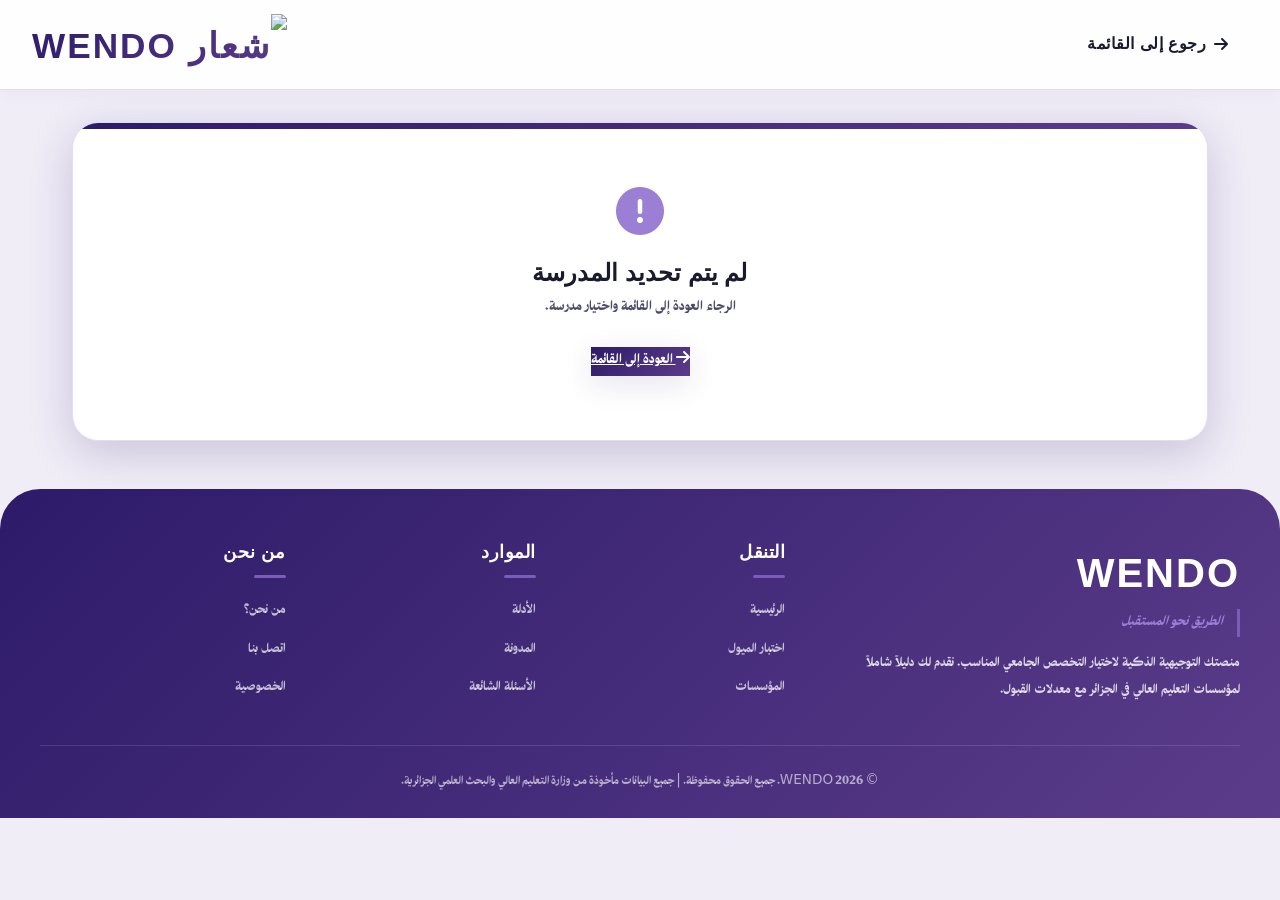
==== details.html @ 8d39c1c5 "Add files via upload" ====
<!DOCTYPE html>
<html lang="ar" dir="rtl">
<head>
    <meta charset="UTF-8">
    <meta name="viewport" content="width=device-width, initial-scale=1.0">
    <title>تفاصيل المدرسة - WENDO</title>
    <link rel="stylesheet" href="https://cdnjs.cloudflare.com/ajax/libs/font-awesome/6.4.0/css/all.min.css">
    <link rel="preload" href="arabic.otf" as="font" type="font/otf" crossorigin>
    <link rel="preload" href="BebasNeue-Regular.OTF" as="font" type="font/otf" crossorigin>
    <link rel="preload" href="BebasNeue-Bold.OTF" as="font" type="font/otf" crossorigin>
    <style>
        :root {
            --text-primary: #1a1a2e;
            --text-secondary: #4a4a6a;
            --bg-color: #f0edf7;
            --surface-color: #ffffff;
            --surface-hover: #f5f3ff;
            --border-color: #e2ddf5;
            --accent-color: #5b3c8a;
            --accent-light: #9b7fd4;
            --accent-purple: #7b5cb8;
            --accent-gradient: linear-gradient(135deg, #2d1b69, #5b3c8a);
            --shadow-md: 0 8px 30px rgba(43, 27, 102, 0.12);
            --shadow-lg: 0 12px 45px rgba(43, 27, 102, 0.2);
            --font-arabic: 'ArabicFont', 'Segoe UI', system-ui, sans-serif;
            --font-display: 'BebasNeue-Regular', 'Segoe UI', sans-serif;
            --font-display-bold: 'BebasNeue-Bold', 'Segoe UI', sans-serif;
            --radius-sm: 10px;
            --radius-md: 18px;
            --radius-lg: 26px;
            --transition: all 0.3s cubic-bezier(0.4, 0, 0.2, 1);
        }

        @font-face {
            font-family: 'ArabicFont';
            src: url('arabic.otf') format('opentype');
            font-weight: 400;
            font-style: normal;
            font-display: swap;
        }
        @font-face {
            font-family: 'BebasNeue-Regular';
            src: url('BebasNeue-Regular.OTF') format('opentype');
            font-weight: 400;
            font-display: swap;
        }
        @font-face {
            font-family: 'BebasNeue-Bold';
            src: url('BebasNeue-Bold.OTF') format('opentype');
            font-weight: 700;
            font-display: swap;
        }

        * { margin: 0; padding: 0; box-sizing: border-box; }
        html { scroll-behavior: smooth; }
        body {
            font-family: var(--font-arabic);
            background-color: var(--bg-color);
            color: var(--text-primary);
            line-height: 1.8;
            min-height: 100vh;
        }

        /* ----- navbar ----- */
        .navbar {
            background: var(--surface-color);
            padding: 0.7rem 2rem;
            display: flex;
            justify-content: space-between;
            align-items: center;
            border-bottom: 1px solid var(--border-color);
            position: sticky;
            top: 0;
            z-index: 100;
            backdrop-filter: blur(16px);
            background: rgba(255,255,255,0.92);
            box-shadow: 0 2px 20px rgba(0,0,0,0.04);
            transition: var(--transition);
            flex-wrap: wrap;
        }
        .navbar.scrolled { box-shadow: 0 4px 30px rgba(43,27,102,0.15); }
        .nav-brand {
            font-size: 2.2rem;
            font-weight: 700;
            font-family: var(--font-display-bold);
            cursor: pointer;
            letter-spacing: 2px;
            background: var(--accent-gradient);
            -webkit-background-clip: text;
            -webkit-text-fill-color: transparent;
            transition: transform 0.3s ease;
        }
        .nav-brand:hover { transform: scale(1.03); }
        .nav-left { display: flex; align-items: center; gap: 1rem; }
        .nav-left .menu-text {
            display: flex;
            align-items: center;
            gap: 0.5rem;
            background: none;
            border: none;
            font-size: 1rem;
            font-weight: 700;
            font-family: var(--font-display-bold);
            color: var(--text-primary);
            cursor: pointer;
            padding: 0.5rem 1.2rem;
            border-radius: 30px;
            transition: var(--transition);
            letter-spacing: 0.5px;
            text-decoration: none;
        }
        .nav-left .menu-text:hover { background: var(--surface-hover); }
        .nav-right {
            display: flex;
            gap: 1rem;
            align-items: center;
        }
        .nav-right button {
            background: none;
            border: none;
            font-size: 1rem;
            font-weight: 700;
            font-family: var(--font-display-bold);
            color: var(--text-primary);
            cursor: pointer;
            padding: 0.5rem 1.2rem;
            border-radius: 30px;
            transition: var(--transition);
            display: flex;
            align-items: center;
            gap: 0.5rem;
            letter-spacing: 0.5px;
        }
        .nav-right button:hover {
            background: var(--surface-hover);
            transform: translateY(-2px);
        }

        /* ----- container ----- */
        .container { max-width: 1200px; margin: 2rem auto; padding: 0 2rem; }

        /* ----- detail card ----- */
        .detail-card {
            background: var(--surface-color);
            border-radius: var(--radius-lg);
            border: 1px solid var(--border-color);
            box-shadow: var(--shadow-lg);
            overflow: hidden;
            padding: 2.5rem 3rem;
            margin-bottom: 2rem;
            position: relative;
        }
        .detail-card::before {
            content: '';
            position: absolute;
            top: 0; right: 0;
            width: 100%; height: 6px;
            background: var(--accent-gradient);
        }
        .detail-header {
            display: flex;
            align-items: center;
            gap: 1.5rem;
            flex-wrap: wrap;
            margin-bottom: 2rem;
            padding-bottom: 1.5rem;
            border-bottom: 2px solid var(--border-color);
        }
        .detail-header .icon { font-size: 4rem; }
        .detail-header .title-group {
            flex: 1;
        }
        .detail-header .title-group h1 {
            font-size: 2.2rem;
            font-family: var(--font-display-bold);
            color: var(--text-primary);
            letter-spacing: 0.5px;
        }
        .detail-header .title-group .code {
            font-size: 1rem;
            color: var(--text-secondary);
            opacity: 0.7;
            font-weight: 400;
            margin-top: 0.2rem;
        }
        .detail-header .grade-badge {
            background: var(--accent-gradient);
            color: #fff;
            padding: 0.6rem 1.8rem;
            border-radius: 40px;
            font-size: 1.3rem;
            font-weight: 700;
            font-family: var(--font-display-bold);
            box-shadow: var(--shadow-md);
            white-space: nowrap;
        }
        .detail-header .grade-badge small {
            font-size: 0.8rem;
            font-weight: 400;
            opacity: 0.8;
        }

        /* ----- info grid ----- */
        .info-grid {
            display: grid;
            grid-template-columns: repeat(auto-fill, minmax(280px, 1fr));
            gap: 1.5rem;
            margin: 1.5rem 0 2rem 0;
        }
        .info-item {
            background: var(--bg-color);
            padding: 1rem 1.5rem;
            border-radius: var(--radius-sm);
            border: 1px solid var(--border-color);
            transition: var(--transition);
        }
        .info-item:hover {
            background: var(--surface-hover);
            border-color: var(--accent-light);
        }
        .info-item .label {
            font-size: 0.8rem;
            color: var(--text-secondary);
            opacity: 0.7;
            font-weight: 600;
            display: block;
            margin-bottom: 0.2rem;
        }
        .info-item .value {
            font-size: 1.1rem;
            font-weight: 700;
            color: var(--text-primary);
        }
        .info-item .value i { color: var(--accent-color); margin-left: 0.4rem; }

        /* ----- sections ----- */
        .detail-section {
            margin: 2rem 0;
            padding: 1.5rem 0;
            border-top: 1px solid var(--border-color);
        }
        .detail-section:first-of-type { border-top: none; padding-top: 0; }
        .detail-section h3 {
            font-size: 1.3rem;
            font-family: var(--font-display-bold);
            color: var(--text-primary);
            margin-bottom: 1rem;
            display: flex;
            align-items: center;
            gap: 0.7rem;
        }
        .detail-section h3 i { color: var(--accent-color); }
        .detail-section p {
            color: var(--text-secondary);
            font-size: 1rem;
            line-height: 1.9;
        }

        .specialties-grid {
            display: flex;
            flex-wrap: wrap;
            gap: 0.7rem;
            margin-top: 0.5rem;
        }
        .specialties-grid .tag {
            background: var(--bg-color);
            border: 1px solid var(--border-color);
            padding: 0.4rem 1.2rem;
            border-radius: 30px;
            font-size: 0.85rem;
            font-weight: 600;
            color: var(--text-secondary);
            transition: var(--transition);
        }
        .specialties-grid .tag:hover {
            background: var(--accent-color);
            color: #fff;
            border-color: var(--accent-color);
            transform: scale(1.05);
        }

        .requirements-list {
            list-style: none;
            padding: 0;
            display: flex;
            flex-direction: column;
            gap: 0.6rem;
        }
        .requirements-list li {
            display: flex;
            align-items: center;
            gap: 0.8rem;
            padding: 0.5rem 1rem;
            background: var(--bg-color);
            border-radius: var(--radius-sm);
            border-right: 4px solid var(--accent-color);
            color: var(--text-secondary);
        }
        .requirements-list li i {
            color: var(--accent-color);
            width: 1.5rem;
            text-align: center;
            font-size: 1rem;
        }

        .action-buttons {
            display: flex;
            flex-wrap: wrap;
            gap: 1rem;
            margin-top: 2rem;
            padding-top: 1.5rem;
            border-top: 2px solid var(--border-color);
        }
        .action-buttons .btn {
            padding: 0.8rem 2rem;
            border-radius: 40px;
            font-weight: 700;
            font-family: var(--font-display-bold);
            text-decoration: none;
            display: inline-flex;
            align-items: center;
            gap: 0.7rem;
            transition: var(--transition);
            border: none;
            cursor: pointer;
            font-size: 1rem;
            letter-spacing: 0.5px;
        }
        .btn-primary {
            background: var(--accent-gradient);
            color: #fff;
            box-shadow: var(--shadow-md);
        }
        .btn-primary:hover {
            transform: translateY(-3px);
            box-shadow: var(--shadow-lg);
        }
        .btn-outline {
            background: transparent;
            color: var(--text-primary);
            border: 2px solid var(--border-color);
        }
        .btn-outline:hover {
            background: var(--surface-hover);
            border-color: var(--accent-light);
            transform: translateY(-3px);
        }
        .btn-website {
            background: #1a73e8;
            color: #fff;
            box-shadow: var(--shadow-md);
        }
        .btn-website:hover {
            transform: translateY(-3px);
            box-shadow: var(--shadow-lg);
            background: #1557b0;
        }

        /* ----- back to top ----- */
        .back-to-top {
            position: fixed;
            bottom: 2rem; left: 2rem;
            width: 50px; height: 50px;
            border-radius: 50%;
            background: var(--accent-gradient);
            color: #fff;
            border: none;
            font-size: 1.3rem;
            cursor: pointer;
            box-shadow: var(--shadow-lg);
            transition: var(--transition);
            z-index: 99;
            opacity: 0;
            visibility: hidden;
            transform: translateY(20px);
        }
        .back-to-top.visible {
            opacity: 1;
            visibility: visible;
            transform: translateY(0);
        }
        .back-to-top:hover {
            transform: translateY(-4px) scale(1.05);
            box-shadow: 0 16px 40px rgba(43,27,102,0.35);
        }

        /* ----- footer ----- */
        .footer {
            background: var(--accent-gradient);
            color: #fff;
            padding: 3rem 2rem 1.5rem;
            margin-top: 3rem;
            border-radius: 40px 40px 0 0;
        }
        .footer-content {
            max-width: 1200px;
            margin: 0 auto;
            display: grid;
            grid-template-columns: 2fr 1fr 1fr 1.2fr;
            gap: 2.8rem;
        }
        .footer-brand h2 {
            font-size: 2.5rem;
            font-weight: 700;
            font-family: var(--font-display-bold);
            color: #fff;
            letter-spacing: 2px;
        }
        .footer-brand .tagline {
            color: var(--accent-light);
            font-style: italic;
            border-right: 3px solid var(--accent-purple);
            padding-right: 14px;
        }
        .footer-brand .description {
            color: rgba(255,255,255,0.8);
            font-size: 0.95rem;
            margin-top: 0.8rem;
        }
        .footer-col h4 {
            font-size: 1.1rem;
            font-weight: 700;
            font-family: var(--font-display-bold);
            color: #fff;
            margin-bottom: 1.2rem;
            padding-bottom: 10px;
            position: relative;
            letter-spacing: 0.5px;
        }
        .footer-col h4::after {
            content: '';
            position: absolute;
            bottom: 0; right: 0;
            width: 32px; height: 3px;
            background: var(--accent-purple);
            border-radius: 4px;
        }
        .footer-col ul { list-style: none; padding: 0; }
        .footer-col ul li { margin-bottom: 0.6rem; }
        .footer-col ul li a {
            color: rgba(255,255,255,0.7);
            text-decoration: none;
            font-size: 0.95rem;
            transition: var(--transition);
            display: inline-block;
        }
        .footer-col ul li a:hover {
            color: #fff;
            transform: translateX(-4px);
        }
        .footer-bottom {
            max-width: 1200px;
            margin: 2rem auto 0;
            padding-top: 1.5rem;
            border-top: 1px solid rgba(255,255,255,0.12);
            text-align: center;
            font-size: 0.85rem;
            color: rgba(255,255,255,0.6);
        }

        @media (max-width: 768px) {
            .container { padding: 0 1rem; }
            .detail-card { padding: 1.5rem; }
            .detail-header { flex-direction: column; align-items: flex-start; gap: 1rem; }
            .detail-header .grade-badge { align-self: flex-start; }
            .info-grid { grid-template-columns: 1fr; }
            .footer-content { grid-template-columns: 1fr; gap: 2rem; }
            .navbar { padding: 0.6rem 1rem; gap: 0.5rem; }
            .nav-brand { font-size: 1.8rem; }
            .nav-right button span { display: none; }
            .action-buttons { flex-direction: column; }
            .action-buttons .btn { justify-content: center; }
        }
        @media (max-width: 480px) {
            .detail-header .title-group h1 { font-size: 1.5rem; }
            .detail-card { padding: 1rem; }
        }
    </style>
</head>
<body>

    <nav class="navbar" id="navbar">
        <div class="nav-left">
            <a href="s.html" class="menu-text">
                <i class="fas fa-arrow-right"></i>
                <span>رجوع إلى القائمة</span>
            </a>
        </div>
        <div class="nav-brand" onclick="window.location.href='index.html'">
    <img src="https://i.ibb.co/7J5wCR3s/Artboard-7-copy-2-2x.png" alt="شعار WENDO" style="height: 50px; vertical-align: middle;">
</div>
    </nav>

    <button class="back-to-top" id="backToTop" onclick="window.scrollTo({top:0,behavior:'smooth'})">
        <i class="fas fa-chevron-up"></i>
    </button>

    <div class="container" id="detailContainer">
        <!-- سيتم ملء المحتوى بواسطة JavaScript -->
    </div>

    <footer class="footer">
        <div class="footer-content">
            <div class="footer-brand">
                <h2>WENDO</h2>
                <p class="tagline">الطريق نحو المستقبل</p>
                <p class="description">
                    منصتك التوجيهية الذكية لاختيار التخصص الجامعي المناسب.
                    نقدم لك دليلاً شاملاً لمؤسسات التعليم العالي في الجزائر مع معدلات القبول.
                </p>
            </div>
            <div class="footer-col">
                <h4>التنقل</h4>
                <ul>
                    <li><a href="index.html">الرئيسية</a></li>
                    <li><a href="#">اختبار الميول</a></li>
                    <li><a href="s.html">المؤسسات</a></li>
                </ul>
            </div>
            <div class="footer-col">
                <h4>الموارد</h4>
                <ul>
                    <li><a href="#">الأدلة</a></li>
                    <li><a href="#">المدونة</a></li>
                    <li><a href="#">الأسئلة الشائعة</a></li>
                </ul>
            </div>
            <div class="footer-col">
                <h4>من نحن</h4>
                <ul>
                    <li><a href="#">من نحن؟</a></li>
                    <li><a href="#">اتصل بنا</a></li>
                    <li><a href="#">الخصوصية</a></li>
                </ul>
            </div>
        </div>
        <div class="footer-bottom">
            <p>© 2026 WENDO. جميع الحقوق محفوظة. | جميع البيانات مأخوذة من وزارة التعليم العالي والبحث العلمي الجزائرية.</p>
        </div>
    </footer>

    <script>
        // --------------------------------------------------------------
        // البيانات الكاملة للمدارس (نفس البيانات من s.html)
        // --------------------------------------------------------------
        const ecolesData = [
            // --- Économie, Gestion & Commerce ---
            {
                name: "المدرسة العليا للدراسات التجارية",
                code: "EHEC",
                icon: "🏛️",
                field: "اقتصاد، تسيير و تجارة",
                duration: "5 سنوات",
                degree: "مهندس في العلوم التجارية",
                grade: "15.78",
                description: "تكوين مهندسين في مجال الاقتصاد والتسيير مع تركيز على التحليل المالي والتسويق.",
                specialties: ["اقتصاد", "تسيير", "تجارة", "مالية"],
                location: "القليعة، الجزائر",
                website: "https://hec.dz/newsite/?cat=115",
                // معلومات إضافية للصفحة التفصيلية
                admission: "معدل البكالوريا 15.78 فما فوق، مع اختبار قدرات ومقابلة شخصية.",
                requirements: ["شهادة البكالوريا شعبة تسيير واقتصاد أو رياضيات", "معدل عام 15.78 فما فوق", "اجتياز اختبار اللغة الإنجليزية", "اجتياز المقابلة الشخصية"],
                prospects: "التوظيف في البنوك، المؤسسات المالية، الشركات الاستشارية، الإدارة العمومية، المنظمات الدولية."
            },
            {
                name: "المدرسة العليا للتجارة",
                code: "ESC",
                icon: "🏪",
                field: "اقتصاد، تسيير و تجارة",
                duration: "5 سنوات",
                degree: "مهندس في التجارة",
                grade: "16.02",
                description: "تكوين مهندسين في مجال التجارة والتسويق وإدارة الأعمال.",
                specialties: ["تجارة", "تسويق", "إدارة أعمال", "تجارة دولية"],
                location: "القليعة، الجزائر",
                website: "https://www.esc-alger.dz/",
                admission: "معدل البكالوريا 16.02 فما فوق، اختبار كفاءة في اللغة الفرنسية والرياضيات.",
                requirements: ["شهادة البكالوريا شعبة تسيير واقتصاد أو لغات", "معدل عام 16.02 فما فوق", "اختبار في الرياضيات واللغة الفرنسية", "مقابلة شخصية"],
                prospects: "التوظيف في الشركات التجارية، مؤسسات التسويق، إدارة الأعمال، التجارة الدولية."
            },
            {
                name: "المدرسة العليا للتسيير و الاقتصاد الرقمي",
                code: "ESGEN",
                icon: "📊",
                field: "اقتصاد، تسيير و تجارة",
                duration: "5 سنوات",
                degree: "مهندس في التسيير و الاقتصاد الرقمي",
                grade: "15.20",
                description: "تكوين مهندسين في مجالات التسيير والاقتصاد الرقمي والتكنولوجيا المالية.",
                specialties: ["اقتصاد رقمي", "تسيير", "مالية", "تكنولوجيا"],
                location: "القليعة، الجزائر",
                website: "https://www.esgen.edu.dz/",
                admission: "معدل البكالوريا 15.20 فما فوق مع ميول للرقمنة.",
                requirements: ["شهادة البكالوريا شعبة رياضيات أو تسيير", "معدل عام 15.20 فما فوق", "اختبار في الرياضيات والاقتصاد", "مقابلة شخصية"],
                prospects: "التوظيف في البنوك الرقمية، الشركات الناشئة، الوزارات، المؤسسات المالية."
            },
            {
                name: "المدرسة الوطنية العليا للإحصاء و الاقتصاد التطبيقي",
                code: "ENSSEA",
                icon: "📈",
                field: "اقتصاد، تسيير و تجارة",
                duration: "5 سنوات",
                degree: "مهندس في الإحصاء و الاقتصاد",
                grade: "14.85",
                description: "تكوين مهندسين في الإحصاء والاقتصاد التطبيقي مع تركيز على تحليل البيانات.",
                specialties: ["إحصاء", "اقتصاد", "تحليل بيانات", "نمذجة"],
                location: "القليعة، الجزائر",
                website: "https://test.enssea.edu.dz/index.php/fr/",
                admission: "معدل البكالوريا 14.85 فما فوق مع تفوق في الرياضيات.",
                requirements: ["شهادة البكالوريا شعبة رياضيات", "معدل عام 14.85 فما فوق", "اختبار في الإحصاء والرياضيات", "مقابلة شخصية"],
                prospects: "التوظيف في مراكز الإحصاء، البنوك، مؤسسات التأمين، مراكز البحث."
            },
            {
                name: "المدرسة الوطنية العليا للتسيير",
                code: "ENSM",
                icon: "📋",
                field: "اقتصاد، تسيير و تجارة",
                duration: "5 سنوات",
                degree: "مهندس في التسيير",
                grade: "14.92",
                description: "تكوين مهندسين في مجالات التسيير وإدارة المؤسسات والموارد البشرية.",
                specialties: ["تسيير", "موارد بشرية", "إدارة", "مالية"],
                location: "القليعة، الجزائر",
                website: "https://www.ensmanagement.dz/",
                admission: "معدل البكالوريا 14.92 فما فوق مع ميول للإدارة.",
                requirements: ["شهادة البكالوريا شعبة تسيير واقتصاد", "معدل عام 14.92 فما فوق", "اختبار في التسيير والمحاسبة", "مقابلة شخصية"],
                prospects: "التوظيف في المؤسسات العمومية والخاصة، إدارة الموارد البشرية، الاستشارات."
            },
            {
                name: "المدرسة الوطنية العليا للاقتصاد - وهران",
                code: "ESE ORAN",
                icon: "📉",
                field: "اقتصاد، تسيير و تجارة",
                duration: "5 سنوات",
                degree: "مهندس في الاقتصاد",
                grade: "14.63",
                description: "تكوين مهندسين في الاقتصاد الكلي والجزئي والتحليل المالي.",
                specialties: ["اقتصاد", "تحليل مالي", "تخطيط", "إدارة"],
                location: "وهران",
                website: "https://ese-oran.dz/",
                admission: "معدل البكالوريا 14.63 فما فوق مع تفوق في المواد الاقتصادية.",
                requirements: ["شهادة البكالوريا شعبة تسيير واقتصاد", "معدل عام 14.63 فما فوق", "اختبار في الاقتصاد والرياضيات", "مقابلة شخصية"],
                prospects: "التوظيف في البنوك، المؤسسات المالية، وزارة المالية، المنظمات الدولية."
            },
            {
                name: "المدرسة الوطنية العليا لعلوم التسيير",
                code: "ESSG",
                icon: "📂",
                field: "اقتصاد، تسيير و تجارة",
                duration: "5 سنوات",
                degree: "مهندس في علوم التسيير",
                grade: "14.10",
                description: "تكوين مهندسين في علوم التسيير والمحاسبة والتدقيق.",
                specialties: ["تسيير", "محاسبة", "تدقيق", "مالية"],
                location: "عنابة",
                website: "https://essg-annaba.dz/fr/accueil/",
                admission: "معدل البكالوريا 14.10 فما فوق مع ميول للمحاسبة.",
                requirements: ["شهادة البكالوريا شعبة تسيير واقتصاد", "معدل عام 14.10 فما فوق", "اختبار في المحاسبة والرياضيات", "مقابلة شخصية"],
                prospects: "التوظيف في مكاتب المحاسبة، شركات التدقيق، المؤسسات المالية."
            },
            {
                name: "المدرسة الوطنية العليا للمحاسبة و المالية",
                code: "ENSCF",
                icon: "🧾",
                field: "اقتصاد، تسيير و تجارة",
                duration: "5 سنوات",
                degree: "مهندس في المحاسبة و المالية",
                grade: "14.45",
                description: "تكوين مهندسين في المحاسبة والمالية والتدقيق المالي.",
                specialties: ["محاسبة", "مالية", "تدقيق", "ضرائب"],
                location: "قسنطينة",
                website: "",
                admission: "معدل البكالوريا 14.45 فما فوق مع تفوق في المحاسبة.",
                requirements: ["شهادة البكالوريا شعبة تسيير واقتصاد", "معدل عام 14.45 فما فوق", "اختبار في المحاسبة والمالية", "مقابلة شخصية"],
                prospects: "التوظيف في مكاتب المحاسبة، شركات التدقيق، البنوك، وزارة المالية."
            },

            // --- Sciences & Technologies de l’Ingénieur ---
            {
                name: "المدرسة الوطنية متعددة التقنيات",
                code: "ENP",
                icon: "⚙️",
                field: "الهندسة متعددة التقنيات",
                duration: "5 سنوات",
                degree: "مهندس في التكنولوجيا المتقدمة",
                grade: "17.73",
                description: "تكوين مهندسين متميزين في مختلف مجالات الهندسة مع تركيز قوي على البحث العلمي.",
                specialties: ["هندسة مدنية", "هندسة كهربائية", "هندسة ميكانيكية", "هندسة كيميائية"],
                location: "الجزائر العاصمة",
                website: "https://www.enp.edu.dz/ar/",
                admission: "معدل البكالوريا 17.73 فما فوق مع تفوق في الرياضيات والفيزياء.",
                requirements: ["شهادة البكالوريا شعبة رياضيات أو علوم تجريبية", "معدل عام 17.73 فما فوق", "اختبار كتابي في الرياضيات والفيزياء", "مقابلة شخصية"],
                prospects: "التوظيف في قطاع الطاقة، البناء، الصناعة، البحث العلمي، الشركات الكبرى."
            },
            {
                name: "المدرسة الوطنية العليا للنانوتكنولوجيا",
                code: "ENSN",
                icon: "🔬",
                field: "الهندسة متعددة التقنيات",
                duration: "5 سنوات",
                degree: "مهندس في النانوتكنولوجيا",
                grade: "17.96",
                description: "تكوين مهندسين في مجال النانوتكنولوجيا والمواد النانوية.",
                specialties: ["نانوتكنولوجيا", "مواد نانوية", "تطبيقات طبية", "صناعة"],
                location: "الجزائر العاصمة",
                website: "https://www.nsnn.edu.dz/",
                admission: "معدل البكالوريا 17.96 فما فوق مع تفوق في العلوم الفيزيائية والكيميائية.",
                requirements: ["شهادة البكالوريا شعبة علوم تجريبية أو رياضيات", "معدل عام 17.96 فما فوق", "اختبار في الفيزياء والكيمياء", "مقابلة شخصية"],
                prospects: "التوظيف في مراكز البحث، الصناعات الدوائية، الإلكترونيات، الطاقات المتجددة."
            },
            {
                name: "المدرسة الوطنية العليا للأنظمة الذاتية",
                code: "ENSTSA",
                icon: "🤖",
                field: "الهندسة متعددة التقنيات",
                duration: "5 سنوات",
                degree: "مهندس في الأنظمة الذاتية",
                grade: "18.21",
                description: "تكوين مهندسين في الروبوتات والأتمتة والأنظمة المدمجة.",
                specialties: ["روبوتات", "أتمتة", "أنظمة مدمجة", "تحكم"],
                location: "الجزائر العاصمة",
                website: "https://www.enstsa.edu.dz/fr/index.php",
                admission: "معدل البكالوريا 18.21 فما فوق مع تفوق في الرياضيات والفيزياء.",
                requirements: ["شهادة البكالوريا شعبة رياضيات أو علوم تجريبية", "معدل عام 18.21 فما فوق", "اختبار في الرياضيات والفيزياء", "مقابلة شخصية"],
                prospects: "التوظيف في صناعة الروبوتات، الأتمتة الصناعية، الذكاء الاصطناعي، الطيران."
            },
            {
                name: "المدرسة الوطنية العليا للعلوم التطبيقية - الجزائر",
                code: "ENSSA",
                icon: "🧪",
                field: "الهندسة متعددة التقنيات",
                duration: "5 سنوات",
                degree: "مهندس في العلوم التطبيقية",
                grade: "17.20",
                description: "تكوين مهندسين في العلوم التطبيقية والفيزياء والكيمياء.",
                specialties: ["فيزياء", "كيمياء", "مواد", "طاقة"],
                location: "الجزائر العاصمة",
                website: "",
                admission: "معدل البكالوريا 17.20 فما فوق مع تفوق في العلوم.",
                requirements: ["شهادة البكالوريا شعبة علوم تجريبية", "معدل عام 17.20 فما فوق", "اختبار في الفيزياء والكيمياء", "مقابلة شخصية"],
                prospects: "التوظيف في مراكز البحث، الصناعة، الطاقة، التعليم العالي."
            },
            {
                name: "المدرسة العليا للعلوم و التكنولوجيا",
                code: "ESST",
                icon: "🧬",
                field: "الهندسة متعددة التقنيات",
                duration: "5 سنوات",
                degree: "مهندس في العلوم و التكنولوجيا",
                grade: "16.85",
                description: "تكوين مهندسين في مجالات العلوم والتكنولوجيا والهندسة.",
                specialties: ["علوم", "تكنولوجيا", "هندسة", "طاقة"],
                location: "الجزائر العاصمة",
                website: "https://www.esst-sup.com/",
                admission: "معدل البكالوريا 16.85 فما فوق مع تفوق في الرياضيات والفيزياء.",
                requirements: ["شهادة البكالوريا شعبة رياضيات أو علوم تجريبية", "معدل عام 16.85 فما فوق", "اختبار في الرياضيات والفيزياء", "مقابلة شخصية"],
                prospects: "التوظيف في قطاع الطاقة، الصناعة، التكنولوجيا، البحث العلمي."
            },
            {
                name: "المدرسة الوطنية العليا للتكنولوجيا",
                code: "ENST",
                icon: "🏭",
                field: "الهندسة متعددة التقنيات",
                duration: "5 سنوات",
                degree: "مهندس في التكنولوجيا",
                grade: "17.15",
                description: "تكوين مهندسين في مجالات التكنولوجيا الصناعية والطاقة المتجددة.",
                specialties: ["طاقة متجددة", "أنظمة ذكية", "إلكترونيك", "اتصالات"],
                location: "الجزائر العاصمة",
                website: "https://ensta.edu.dz/",
                admission: "معدل البكالوريا 17.15 فما فوق مع تفوق في المواد العلمية.",
                requirements: ["شهادة البكالوريا شعبة رياضيات أو علوم تجريبية", "معدل عام 17.15 فما فوق", "اختبار في الرياضيات والفيزياء", "مقابلة شخصية"],
                prospects: "التوظيف في قطاع الطاقة المتجددة، الصناعة، الاتصالات، الشركات الناشئة."
            },
            {
                name: "المدرسة الوطنية متعددة التقنيات - قسنطينة",
                code: "ENP CONST",
                icon: "🏛️",
                field: "الهندسة متعددة التقنيات",
                duration: "5 سنوات",
                degree: "مهندس في التكنولوجيا",
                grade: "17.50",
                description: "تكوين مهندسين في مختلف مجالات الهندسة مع تركيز على التكنولوجيا والابتكار.",
                specialties: ["هندسة مدنية", "هندسة كهربائية", "هندسة ميكانيكية", "هندسة كيميائية"],
                location: "قسنطينة",
                website: "https://enp-constantine.dz/",
                admission: "معدل البكالوريا 17.50 فما فوق مع تفوق في الرياضيات والفيزياء.",
                requirements: ["شهادة البكالوريا شعبة رياضيات", "معدل عام 17.50 فما فوق", "اختبار في الرياضيات والفيزياء", "مقابلة شخصية"],
                prospects: "التوظيف في قطاع البناء، الطاقة، الصناعة، البحث العلمي."
            },
            {
                name: "المدرسة الوطنية العليا للتكنولوجيات الصناعية",
                code: "ENSTI",
                icon: "🏗️",
                field: "الهندسة متعددة التقنيات",
                duration: "5 سنوات",
                degree: "مهندس في التكنولوجيات الصناعية",
                grade: "16.90",
                description: "تكوين مهندسين في التكنولوجيات الصناعية والإنتاج.",
                specialties: ["صناعة", "إنتاج", "ميكانيك", "طاقة"],
                location: "عنابة",
                website: "https://ensti-annaba.dz/",
                admission: "معدل البكالوريا 16.90 فما فوق مع تفوق في المواد العلمية.",
                requirements: ["شهادة البكالوريا شعبة رياضيات أو علوم تجريبية", "معدل عام 16.90 فما فوق", "اختبار في الرياضيات والفيزياء", "مقابلة شخصية"],
                prospects: "التوظيف في قطاع الصناعة، الإنتاج، الطاقة، الصيانة."
            },
            {
                name: "المدرسة الوطنية العليا للعلوم التطبيقية - تلمسان",
                code: "ESSA TLEM",
                icon: "🧪",
                field: "الهندسة متعددة التقنيات",
                duration: "5 سنوات",
                degree: "مهندس في العلوم التطبيقية",
                grade: "16.60",
                description: "تكوين مهندسين في العلوم التطبيقية والهندسة.",
                specialties: ["فيزياء", "كيمياء", "مواد", "إلكترونيك"],
                location: "تلمسان",
                website: "https://www.essa-tlemcen.dz/",
                admission: "معدل البكالوريا 16.60 فما فوق مع تفوق في العلوم.",
                requirements: ["شهادة البكالوريا شعبة علوم تجريبية", "معدل عام 16.60 فما فوق", "اختبار في الفيزياء والكيمياء", "مقابلة شخصية"],
                prospects: "التوظيف في مراكز البحث، الصناعة، الطاقة، التعليم."
            },
            {
                name: "المدرسة الوطنية متعددة التقنيات - وهران",
                code: "ENP ORAN",
                icon: "⚙️",
                field: "الهندسة متعددة التقنيات",
                duration: "5 سنوات",
                degree: "مهندس في التكنولوجيا",
                grade: "17.35",
                description: "تكوين مهندسين في مختلف مجالات الهندسة والتكنولوجيا.",
                specialties: ["هندسة مدنية", "هندسة كهربائية", "هندسة ميكانيكية", "هندسة كيميائية"],
                location: "وهران",
                website: "https://www.enp-oran.dz/",
                admission: "معدل البكالوريا 17.35 فما فوق مع تفوق في الرياضيات والفيزياء.",
                requirements: ["شهادة البكالوريا شعبة رياضيات", "معدل عام 17.35 فما فوق", "اختبار في الرياضيات والفيزياء", "مقابلة شخصية"],
                prospects: "التوظيف في قطاع الطاقة، البناء، الصناعة، البحث العلمي."
            },
            {
                name: "المدرسة العليا للهندسة الكهربائية و الطاقوية - وهران",
                code: "ESGEE",
                icon: "⚡",
                field: "الهندسة متعددة التقنيات",
                duration: "5 سنوات",
                degree: "مهندس في الهندسة الكهربائية و الطاقوية",
                grade: "17.10",
                description: "تكوين مهندسين في الهندسة الكهربائية والطاقوية.",
                specialties: ["هندسة كهربائية", "طاقة", "تحكم", "إلكترونيك"],
                location: "وهران",
                website: "https://esgee-oran.dz/new/",
                admission: "معدل البكالوريا 17.10 فما فوق مع تفوق في الرياضيات والفيزياء.",
                requirements: ["شهادة البكالوريا شعبة رياضيات أو علوم تجريبية", "معدل عام 17.10 فما فوق", "اختبار في الرياضيات والفيزياء", "مقابلة شخصية"],
                prospects: "التوظيف في قطاع الطاقة، الكهرباء، الصناعة، التحكم الآلي."
            },

            // --- Génie Civil, Architecture & Urbanisme ---
            {
                name: "المدرسة الوطنية العليا للأشغال العمومية",
                code: "ENSTP",
                icon: "🏗️",
                field: "هندسة مدنية، عمارة و تهيئة",
                duration: "5 سنوات",
                degree: "مهندس في الأشغال العمومية",
                grade: "16.12",
                description: "تكوين مهندسين في مجال الهندسة المدنية والبنية التحتية.",
                specialties: ["هندسة مدنية", "هندسة مائية", "نقل", "بنية تحتية"],
                location: "الجزائر العاصمة",
                website: "https://enstp.edu.dz/",
                admission: "معدل البكالوريا 16.12 فما فوق مع تفوق في الرياضيات والفيزياء.",
                requirements: ["شهادة البكالوريا شعبة رياضيات أو علوم تجريبية", "معدل عام 16.12 فما فوق", "اختبار في الرياضيات والفيزياء", "مقابلة شخصية"],
                prospects: "التوظيف في قطاع البناء، الأشغال العمومية، التهيئة العمرانية، الاستشارات الهندسية."
            },
            {
                name: "المدرسة المتعددة التقنيات للعمارة و التهيئة العمرانية",
                code: "EPAU",
                icon: "🏙️",
                field: "هندسة مدنية، عمارة و تهيئة",
                duration: "5 سنوات",
                degree: "مهندس في العمارة و التهيئة",
                grade: "15.80",
                description: "تكوين مهندسين معماريين ومختصين في التهيئة العمرانية.",
                specialties: ["عمارة", "تهيئة عمرانية", "تصميم", "مدن"],
                location: "الجزائر العاصمة",
                website: "https://www.epau-alger.edu.dz/",
                admission: "معدل البكالوريا 15.80 فما فوق مع موهبة في الرسم والتصميم.",
                requirements: ["شهادة البكالوريا شعبة رياضيات أو علوم تجريبية", "معدل عام 15.80 فما فوق", "اختبار في الرسم والتصميم", "مقابلة شخصية"],
                prospects: "التوظيف في مكاتب الهندسة المعمارية، التهيئة العمرانية، البلديات، الاستشارات."
            },

            // --- Agriculture ---
            {
                name: "المدرسة الوطنية العليا للفلاحة",
                code: "ENSA",
                icon: "🌾",
                field: "فلاحة",
                duration: "5 سنوات",
                degree: "مهندس في الفلاحة",
                grade: "14.91",
                description: "تكوين مهندسين في مجال الفلاحة والإنتاج الزراعي والحيواني.",
                specialties: ["إنتاج زراعي", "إنتاج حيواني", "موارد طبيعية", "تغذية"],
                location: "الجزائر العاصمة",
                website: "https://www.ensa.dz/fr/",
                admission: "معدل البكالوريا 14.91 فما فوق مع ميول للعلوم الزراعية.",
                requirements: ["شهادة البكالوريا شعبة علوم تجريبية", "معدل عام 14.91 فما فوق", "اختبار في العلوم الطبيعية", "مقابلة شخصية"],
                prospects: "التوظيف في قطاع الفلاحة، الشركات الزراعية، مراكز البحث، التنمية الريفية."
            },
            {
                name: "المدرسة الوطنية العليا للفلاحة - مستغانم",
                code: "ENSA MOSTA",
                icon: "🌿",
                field: "فلاحة",
                duration: "5 سنوات",
                degree: "مهندس في الفلاحة",
                grade: "13.20",
                description: "تكوين مهندسين في الفلاحة والتنمية الريفية.",
                specialties: ["فلاحة", "تنمية ريفية", "موارد", "بيئة"],
                location: "مستغانم",
                website: "https://www.esa-mosta.dz/",
                admission: "معدل البكالوريا 13.20 فما فوق مع ميول للتنمية الريفية.",
                requirements: ["شهادة البكالوريا شعبة علوم تجريبية", "معدل عام 13.20 فما فوق", "اختبار في العلوم الطبيعية", "مقابلة شخصية"],
                prospects: "التوظيف في قطاع الفلاحة، التنمية الريفية، المنظمات غير الحكومية."
            },

            // --- Sciences Vétérinaires ---
            {
                name: "المدرسة الوطنية العليا للبيطرة",
                code: "ENSV",
                icon: "🐄",
                field: "علوم بيطرية",
                duration: "6 سنوات",
                degree: "طبيب بيطري",
                grade: "15.30",
                description: "تكوين أطباء بيطريين في مجالات الصحة الحيوانية والوقاية.",
                specialties: ["بيطرة", "صحة حيوانية", "وقاية", "تغذية"],
                location: "الجزائر العاصمة",
                website: "https://www.ensv.dz/",
                admission: "معدل البكالوريا 15.30 فما فوق مع تفوق في العلوم الطبيعية.",
                requirements: ["شهادة البكالوريا شعبة علوم تجريبية", "معدل عام 15.30 فما فوق", "اختبار في العلوم الطبيعية", "مقابلة شخصية"],
                prospects: "التوظيف في القطاع البيطري، مراكز الصحة الحيوانية، المزارع، البحث العلمي."
            },

            // --- Informatique, Mathématiques & Nouvelles Technologies ---
            {
                name: "المدرسة الوطنية العليا للإعلام الآلي",
                code: "ESI",
                icon: "💻",
                field: "إعلام آلي، رياضيات و تكنولوجيات حديثة",
                duration: "5 سنوات",
                degree: "مهندس في الإعلام الآلي",
                grade: "18.19",
                description: "تكوين مهندسين في علوم الحاسوب وتطوير البرمجيات.",
                specialties: ["إعلام آلي", "تطوير برمجيات", "أنظمة معلومات", "شبكات"],
                location: "الجزائر العاصمة",
                website: "https://www.esi.dz/",
                admission: "معدل البكالوريا 18.19 فما فوق مع تفوق في الرياضيات.",
                requirements: ["شهادة البكالوريا شعبة رياضيات", "معدل عام 18.19 فما فوق", "اختبار في الرياضيات والمعلوماتية", "مقابلة شخصية"],
                prospects: "التوظيف في شركات التكنولوجيا، تطوير البرمجيات، الذكاء الاصطناعي، الأمن السيبراني."
            },
            {
                name: "المدرسة الوطنية العليا للإعلام الآلي - سيدي بلعباس",
                code: "ESI SBA",
                icon: "💻",
                field: "إعلام آلي، رياضيات و تكنولوجيات حديثة",
                duration: "5 سنوات",
                degree: "مهندس في الإعلام الآلي",
                grade: "17.80",
                description: "تكوين مهندسين في الإعلام الآلي والأنظمة المعلوماتية.",
                specialties: ["إعلام آلي", "أنظمة", "شبكات", "قواعد بيانات"],
                location: "سيدي بلعباس",
                website: "https://www.esi-sba.dz/fr/",
                admission: "معدل البكالوريا 17.80 فما فوق مع تفوق في الرياضيات.",
                requirements: ["شهادة البكالوريا شعبة رياضيات", "معدل عام 17.80 فما فوق", "اختبار في الرياضيات والمعلوماتية", "مقابلة شخصية"],
                prospects: "التوظيف في شركات التكنولوجيا، تطوير البرمجيات، الأنظمة المعلوماتية."
            },
            {
                name: "المدرسة الوطنية العليا للذكاء الاصطناعي",
                code: "ENSIA",
                icon: "🧠",
                field: "إعلام آلي، رياضيات و تكنولوجيات حديثة",
                duration: "5 سنوات",
                degree: "مهندس في الذكاء الاصطناعي",
                grade: "18.59",
                description: "تكوين خبراء في الذكاء الاصطناعي وتعلم الآلة.",
                specialties: ["ذكاء اصطناعي", "تعلم آلة", "معالجة لغة طبيعية", "رؤية حاسوبية"],
                location: "سيدي عبد الله، الجزائر",
                website: "https://www.ensia.edu.dz/fr/",
                admission: "معدل البكالوريا 18.59 فما فوق مع تفوق في الرياضيات والمعلوماتية.",
                requirements: ["شهادة البكالوريا شعبة رياضيات", "معدل عام 18.59 فما فوق", "اختبار في الرياضيات والمعلوماتية", "مقابلة شخصية"],
                prospects: "التوظيف في شركات الذكاء الاصطناعي، البحث العلمي، تطوير التطبيقات الذكية."
            },
            {
                name: "المدرسة الوطنية العليا للرياضيات",
                code: "ENSM",
                icon: "📐",
                field: "إعلام آلي، رياضيات و تكنولوجيات حديثة",
                duration: "5 سنوات",
                degree: "مهندس في الرياضيات التطبيقية",
                grade: "17.43",
                description: "تكوين مهندسين في الرياضيات التطبيقية والنمذجة.",
                specialties: ["رياضيات", "نمذجة", "تحليل عددي", "إحصاء"],
                location: "سيدي عبد الله، الجزائر",
                website: "https://nhsm.dz/",
                admission: "معدل البكالوريا 17.43 فما فوق مع تفوق في الرياضيات.",
                requirements: ["شهادة البكالوريا شعبة رياضيات", "معدل عام 17.43 فما فوق", "اختبار في الرياضيات", "مقابلة شخصية"],
                prospects: "التوظيف في مراكز البحث، البنوك، التأمين، التعليم العالي."
            },
            {
                name: "المدرسة الوطنية العليا للأمن السيبراني",
                code: "ENSCS",
                icon: "🔒",
                field: "إعلام آلي، رياضيات و تكنولوجيات حديثة",
                duration: "5 سنوات",
                degree: "مهندس في الأمن السيبراني",
                grade: "18.34",
                description: "تكوين خبراء في أمن المعلومات والسيبرانية.",
                specialties: ["أمن سيبراني", "أمن شبكات", "تشفير", "أمن تطبيقات"],
                location: "سيدي عبد الله، الجزائر",
                website: "https://www.enscs.edu.dz/",
                admission: "معدل البكالوريا 18.34 فما فوق مع تفوق في الرياضيات والمعلوماتية.",
                requirements: ["شهادة البكالوريا شعبة رياضيات", "معدل عام 18.34 فما فوق", "اختبار في الرياضيات والمعلوماتية", "مقابلة شخصية"],
                prospects: "التوظيف في مراكز الأمن السيبراني، البنوك، المؤسسات الحكومية، الشركات التكنولوجية."
            },
            {
                name: "المدرسة الوطنية العليا لتكنولوجيات الإعلام و البريد",
                code: "ENSTICP",
                icon: "📡",
                field: "إعلام آلي، رياضيات و تكنولوجيات حديثة",
                duration: "5 سنوات",
                degree: "مهندس في تكنولوجيات الإعلام",
                specialties: ["اتصالات", "شبكات", "بريد", "تكنولوجيا"],
                location: "الجزائر العاصمة",
                website: "https://inptic.edu.dz/",
                admission: "معدل البكالوريا 16.50 فما فوق مع تفوق في الرياضيات والفيزياء.",
                requirements: ["شهادة البكالوريا شعبة رياضيات أو علوم تجريبية", "معدل عام 16.50 فما فوق", "اختبار في الرياضيات والفيزياء", "مقابلة شخصية"],
                prospects: "التوظيف في قطاع الاتصالات، شركات البريد، التكنولوجيا، الشبكات."
            },
            {
                name: "المدرسة الوطنية العليا للاتصالات و تكنولوجيات الإعلام - وهران",
                code: "ENSTTIC",
                icon: "📶",
                field: "إعلام آلي، رياضيات و تكنولوجيات حديثة",
                duration: "5 سنوات",
                degree: "مهندس في الاتصالات",
                grade: "17.00",
                description: "تكوين مهندسين في الاتصالات وتكنولوجيات الإعلام.",
                specialties: ["اتصالات", "شبكات", "تكنولوجيا", "أنظمة"],
                location: "وهران",
                website: "https://www.ensttic.dz/",
                admission: "معدل البكالوريا 17.00 فما فوق مع تفوق في الرياضيات والفيزياء.",
                requirements: ["شهادة البكالوريا شعبة رياضيات أو علوم تجريبية", "معدل عام 17.00 فما فوق", "اختبار في الرياضيات والفيزياء", "مقابلة شخصية"],
                prospects: "التوظيف في قطاع الاتصالات، شركات التكنولوجيا، الشبكات، الأنظمة."
            },

            // --- Sciences de la Nature, de la Mer & de l’Environnement ---
            {
                name: "المدرسة الوطنية العليا لعلوم البحر و تهيئة الساحل",
                code: "ENSSMAL",
                icon: "🌊",
                field: "علوم الطبيعة، البحر و البيئة",
                duration: "5 سنوات",
                degree: "مهندس في علوم البحر",
                grade: "14.75",
                description: "تكوين مهندسين في علوم البحر وتهيئة السواحل.",
                specialties: ["علوم بحر", "بيئة", "تهيئة ساحلية", "موارد"],
                location: "الجزائر العاصمة",
                website: "https://www.enssmal.edu.dz/",
                admission: "معدل البكالوريا 14.75 فما فوق مع ميول للعلوم البحرية.",
                requirements: ["شهادة البكالوريا شعبة علوم تجريبية", "معدل عام 14.75 فما فوق", "اختبار في العلوم الطبيعية", "مقابلة شخصية"],
                prospects: "التوظيف في قطاع الصيد البحري، البيئة، تهيئة السواحل، البحث العلمي."
            },
            {
                name: "المدرسة الوطنية العليا لعلوم الغذاء و الصناعات الغذائية",
                code: "ENSSAIA",
                icon: "🍎",
                field: "علوم الطبيعة، البحر و البيئة",
                duration: "5 سنوات",
                degree: "مهندس في علوم الغذاء",
                grade: "14.40",
                description: "تكوين مهندسين في علوم الغذاء والصناعات الغذائية.",
                specialties: ["غذاء", "صناعات غذائية", "تغذية", "مراقبة جودة"],
                location: "الجزائر العاصمة",
                website: "https://essaia.dz/presentation-de-lecole/",
                admission: "معدل البكالوريا 14.40 فما فوق مع ميول لعلوم الغذاء.",
                requirements: ["شهادة البكالوريا شعبة علوم تجريبية", "معدل عام 14.40 فما فوق", "اختبار في العلوم الطبيعية", "مقابلة شخصية"],
                prospects: "التوظيف في صناعات الغذاء، مراقبة الجودة، البحث العلمي، التغذية."
            },
            {
                name: "المدرسة الوطنية العليا للطاقات المتجددة، البيئة و التنمية المستدامة",
                code: "ENS RE2SD",
                icon: "☀️",
                field: "علوم الطبيعة، البحر و البيئة",
                duration: "5 سنوات",
                degree: "مهندس في الطاقات المتجددة",
                grade: "16.00",
                description: "تكوين مهندسين في الطاقات المتجددة والتنمية المستدامة.",
                specialties: ["طاقة متجددة", "بيئة", "تنمية مستدامة", "كفاءة طاقوية"],
                location: "باتنة",
                website: "http://www.hns-re2sd.dz/ar/",
                admission: "معدل البكالوريا 16.00 فما فوق مع تفوق في الفيزياء والكيمياء.",
                requirements: ["شهادة البكالوريا شعبة رياضيات أو علوم تجريبية", "معدل عام 16.00 فما فوق", "اختبار في الفيزياء والكيمياء", "مقابلة شخصية"],
                prospects: "التوظيف في قطاع الطاقة المتجددة، البيئة، التنمية المستدامة، البحث العلمي."
            },

            // --- autres écoles ---
            {
                name: "المدرسة الوطنية العليا للمناجم و علم المعادن",
                code: "ENSM",
                icon: "⛏️",
                field: "هندسة المناجم",
                duration: "5 سنوات",
                degree: "مهندس في المناجم و علم المعادن",
                grade: "15.20",
                description: "تكوين مهندسين في المناجم وعلم المعادن والجيولوجيا.",
                specialties: ["مناجم", "معادن", "جيولوجيا", "استخراج"],
                location: "عنابة",
                website: "https://ensti-annaba.dz/presentation-de-lecole/",
                admission: "معدل البكالوريا 15.20 فما فوق مع تفوق في العلوم.",
                requirements: ["شهادة البكالوريا شعبة رياضيات أو علوم تجريبية", "معدل عام 15.20 فما فوق", "اختبار في الرياضيات والفيزياء", "مقابلة شخصية"],
                prospects: "التوظيف في قطاع المناجم، الصناعات المعدنية، الجيولوجيا، البحث العلمي."
            },
            {
                name: "المدرسة الوطنية العليا للعلوم البيولوجية - وهران",
                code: "ESSB",
                icon: "🧬",
                field: "علوم بيولوجية",
                duration: "5 سنوات",
                degree: "مهندس في العلوم البيولوجية",
                grade: "14.80",
                description: "تكوين مهندسين في العلوم البيولوجية والتكنولوجيا الحيوية.",
                specialties: ["بيولوجيا", "كيمياء حيوية", "ميكروبيولوجيا", "بيوتكنولوجيا"],
                location: "وهران",
                website: "https://essb-oran.edu.dz/index.php/fr/",
                admission: "معدل البكالوريا 14.80 فما فوق مع تفوق في العلوم الطبيعية.",
                requirements: ["شهادة البكالوريا شعبة علوم تجريبية", "معدل عام 14.80 فما فوق", "اختبار في العلوم الطبيعية", "مقابلة شخصية"],
                prospects: "التوظيف في مراكز البحث، الصناعات الدوائية، التحاليل الطبية، البيئة."
            },
            {
                name: "المدرسة الوطنية العليا للبيوتكنولوجيا",
                code: "ENSB",
                icon: "🧫",
                field: "بيوتكنولوجيا",
                duration: "5 سنوات",
                degree: "مهندس في البيوتكنولوجيا",
                grade: "15.50",
                description: "تكوين مهندسين في البيوتكنولوجيا والتطبيقات الحيوية.",
                specialties: ["بيوتكنولوجيا", "هندسة وراثية", "صناعات حيوية", "صيدلة"],
                location: "قسنطينة",
                website: "https://wp.ensbiotech.edu.dz/fr/",
                admission: "معدل البكالوريا 15.50 فما فوق مع تفوق في العلوم.",
                requirements: ["شهادة البكالوريا شعبة علوم تجريبية", "معدل عام 15.50 فما فوق", "اختبار في العلوم الطبيعية", "مقابلة شخصية"],
                prospects: "التوظيف في الصناعات الدوائية، مراكز البحث، التحاليل الطبية، البيئة."
            },
            {
                name: "المدرسة الوطنية العليا للصحافة و علوم الإعلام",
                code: "ENSJSI",
                icon: "📰",
                field: "علوم إنسانية و اجتماعية",
                duration: "5 سنوات",
                degree: "مهندس في الصحافة و الإعلام",
                grade: "13.80",
                description: "تكوين مهندسين في الصحافة وعلوم الإعلام والاتصال.",
                specialties: ["صحافة", "إعلام", "اتصال", "إخراج"],
                location: "الجزائر العاصمة",
                website: "",
                admission: "معدل البكالوريا 13.80 فما فوق مع ميول للصحافة والإعلام.",
                requirements: ["شهادة البكالوريا شعبة آداب أو لغات", "معدل عام 13.80 فما فوق", "اختبار في اللغة العربية والفرنسية", "مقابلة شخصية"],
                prospects: "التوظيف في وسائل الإعلام، الصحافة، الإذاعة، التلفزيون، العلاقات العامة."
            },
            {
                name: "المدرسة الوطنية العليا للعلوم السياسية",
                code: "ENSSP",
                icon: "🏛️",
                field: "علوم إنسانية و اجتماعية",
                duration: "5 سنوات",
                degree: "مهندس في العلوم السياسية",
                grade: "14.20",
                description: "تكوين مهندسين في العلوم السياسية والعلاقات الدولية.",
                specialties: ["علوم سياسية", "علاقات دولية", "دبلوماسية", "قانون"],
                location: "الجزائر العاصمة",
                website: "https://enssp.dz/",
                admission: "معدل البكالوريا 14.20 فما فوق مع ميول للعلوم السياسية.",
                requirements: ["شهادة البكالوريا شعبة آداب أو لغات", "معدل عام 14.20 فما فوق", "اختبار في العلوم السياسية", "مقابلة شخصية"],
                prospects: "التوظيف في وزارة الخارجية، المنظمات الدولية، الدبلوماسية، البحث العلمي."
            },

            // --- Écoles Normales Supérieures (ENS) ---
            {
                name: "المدرسة العليا للأساتذة - بوزريعة",
                code: "ENS Bouzaréah",
                icon: "📚",
                field: "تكوين الأساتذة",
                duration: "5 سنوات",
                degree: "أستاذ التعليم العالي",
                grade: "14.50",
                description: "تكوين أساتذة التعليم العالي في مختلف التخصصات.",
                specialties: ["تعليم", "بيداغوجيا", "علوم", "آداب"],
                location: "بوزريعة، الجزائر",
                website: "https://ensb.dz/en/",
                admission: "معدل البكالوريا 14.50 فما فوق مع ميول للتدريس.",
                requirements: ["شهادة البكالوريا شعبة آداب أو علوم", "معدل عام 14.50 فما فوق", "اختبار في التخصص المطلوب", "مقابلة شخصية"],
                prospects: "التوظيف في قطاع التعليم العالي، التدريس، البحث العلمي."
            },
            {
                name: "المدرسة العليا للأساتذة - القبة",
                code: "ENS Kouba",
                icon: "📚",
                field: "تكوين الأساتذة",
                duration: "5 سنوات",
                degree: "أستاذ التعليم العالي",
                grade: "14.30",
                description: "تكوين أساتذة التعليم العالي في التخصصات العلمية والأدبية.",
                specialties: ["تعليم", "علوم", "آداب", "لغات"],
                location: "القبة، الجزائر",
                website: "https://www.ens-kouba.dz/arabic/index.php",
                admission: "معدل البكالوريا 14.30 فما فوق مع ميول للتدريس.",
                requirements: ["شهادة البكالوريا شعبة آداب أو علوم", "معدل عام 14.30 فما فوق", "اختبار في التخصص المطلوب", "مقابلة شخصية"],
                prospects: "التوظيف في قطاع التعليم العالي، التدريس، البحث العلمي."
            },
            {
                name: "المدرسة العليا للأساتذة - الأغواط",
                code: "ENS Laghouat",
                icon: "📚",
                field: "تكوين الأساتذة",
                duration: "5 سنوات",
                degree: "أستاذ التعليم العالي",
                grade: "13.80",
                description: "تكوين أساتذة التعليم العالي في مختلف التخصصات.",
                specialties: ["تعليم", "علوم", "آداب", "لغات"],
                location: "الأغواط",
                website: "https://www.ens-lagh.dz/fr/",
                admission: "معدل البكالوريا 13.80 فما فوق مع ميول للتدريس.",
                requirements: ["شهادة البكالوريا شعبة آداب أو علوم", "معدل عام 13.80 فما فوق", "اختبار في التخصص المطلوب", "مقابلة شخصية"],
                prospects: "التوظيف في قطاع التعليم العالي، التدريس، البحث العلمي."
            },
            {
                name: "المدرسة العليا للأساتذة - الصم و البكم",
                code: "ENS Sourds-Muets",
                icon: "🤟",
                field: "تكوين الأساتذة",
                duration: "5 سنوات",
                degree: "أستاذ التعليم الخاص",
                grade: "13.00",
                description: "تكوين أساتذة متخصصين في تعليم الصم والبكم.",
                specialties: ["تعليم خاص", "لغة إشارة", "بيداغوجيا", "إعاقة"],
                location: "الجزائر العاصمة",
                website: "",
                admission: "معدل البكالوريا 13.00 فما فوق مع ميول للتربية الخاصة.",
                requirements: ["شهادة البكالوريا شعبة آداب أو علوم", "معدل عام 13.00 فما فوق", "اختبار في لغة الإشارة", "مقابلة شخصية"],
                prospects: "التوظيف في قطاع التربية الخاصة، مراكز تعليم الصم والبكم."
            },
            {
                name: "المدرسة العليا للأساتذة - قسنطينة",
                code: "ENS Constantine",
                icon: "📚",
                field: "تكوين الأساتذة",
                duration: "5 سنوات",
                degree: "أستاذ التعليم العالي",
                grade: "14.10",
                description: "تكوين أساتذة التعليم العالي في مختلف التخصصات.",
                specialties: ["تعليم", "علوم", "آداب", "لغات"],
                location: "قسنطينة",
                website: "https://www.ensc.dz/index.php/ar/",
                admission: "معدل البكالوريا 14.10 فما فوق مع ميول للتدريس.",
                requirements: ["شهادة البكالوريا شعبة آداب أو علوم", "معدل عام 14.10 فما فوق", "اختبار في التخصص المطلوب", "مقابلة شخصية"],
                prospects: "التوظيف في قطاع التعليم العالي، التدريس، البحث العلمي."
            },
            {
                name: "المدرسة العليا للأساتذة للتكنولوجيا - سكيكدة",
                code: "ENSET Skikda",
                icon: "📚",
                field: "تكوين الأساتذة",
                duration: "5 سنوات",
                degree: "أستاذ التعليم التكنولوجي",
                grade: "13.50",
                description: "تكوين أساتذة التعليم التكنولوجي والمهني.",
                specialties: ["تعليم تكنولوجي", "هندسة", "صناعة", "بيداغوجيا"],
                location: "سكيكدة",
                website: "https://www.enset-skikda.dz/index.php/fr/",
                admission: "معدل البكالوريا 13.50 فما فوق مع ميول للتعليم التكنولوجي.",
                requirements: ["شهادة البكالوريا شعبة رياضيات أو علوم", "معدل عام 13.50 فما فوق", "اختبار في التخصص المطلوب", "مقابلة شخصية"],
                prospects: "التوظيف في قطاع التعليم التقني والمهني."
            },
            {
                name: "المدرسة العليا للأساتذة - سطيف",
                code: "ENS Sétif",
                icon: "📚",
                field: "تكوين الأساتذة",
                duration: "5 سنوات",
                degree: "أستاذ التعليم العالي",
                grade: "13.90",
                description: "تكوين أساتذة التعليم العالي في مختلف التخصصات.",
                specialties: ["تعليم", "علوم", "آداب", "لغات"],
                location: "سطيف",
                website: "https://www.ens-setif.dz/",
                admission: "معدل البكالوريا 13.90 فما فوق مع ميول للتدريس.",
                requirements: ["شهادة البكالوريا شعبة آداب أو علوم", "معدل عام 13.90 فما فوق", "اختبار في التخصص المطلوب", "مقابلة شخصية"],
                prospects: "التوظيف في قطاع التعليم العالي، التدريس، البحث العلمي."
            },
            {
                name: "المدرسة العليا للأساتذة - بوسعادة",
                code: "ENS Bou Saâda",
                icon: "📚",
                field: "تكوين الأساتذة",
                duration: "5 سنوات",
                degree: "أستاذ التعليم العالي",
                grade: "13.20",
                description: "تكوين أساتذة التعليم العالي في مختلف التخصصات.",
                specialties: ["تعليم", "علوم", "آداب", "لغات"],
                location: "بوسعادة",
                website: "https://www.ens-bousaada.dz/ar/",
                admission: "معدل البكالوريا 13.20 فما فوق مع ميول للتدريس.",
                requirements: ["شهادة البكالوريا شعبة آداب أو علوم", "معدل عام 13.20 فما فوق", "اختبار في التخصص المطلوب", "مقابلة شخصية"],
                prospects: "التوظيف في قطاع التعليم العالي، التدريس، البحث العلمي."
            },
            {
                name: "المدرسة العليا للأساتذة - ورقلة",
                code: "ENS Ouargla",
                icon: "📚",
                field: "تكوين الأساتذة",
                duration: "5 سنوات",
                degree: "أستاذ التعليم العالي",
                grade: "12.80",
                description: "تكوين أساتذة التعليم العالي في مختلف التخصصات.",
                specialties: ["تعليم", "علوم", "آداب", "لغات"],
                location: "ورقلة",
                website: "https://www.ens-ouargla.dz/",
                admission: "معدل البكالوريا 12.80 فما فوق مع ميول للتدريس.",
                requirements: ["شهادة البكالوريا شعبة آداب أو علوم", "معدل عام 12.80 فما فوق", "اختبار في التخصص المطلوب", "مقابلة شخصية"],
                prospects: "التوظيف في قطاع التعليم العالي، التدريس، البحث العلمي."
            },
            {
                name: "المدرسة العليا للأساتذة - مستغانم",
                code: "ENS Mostaganem",
                icon: "📚",
                field: "تكوين الأساتذة",
                duration: "5 سنوات",
                degree: "أستاذ التعليم العالي",
                grade: "13.60",
                description: "تكوين أساتذة التعليم العالي في مختلف التخصصات.",
                specialties: ["تعليم", "علوم", "آداب", "لغات"],
                location: "مستغانم",
                website: "",
                admission: "معدل البكالوريا 13.60 فما فوق مع ميول للتدريس.",
                requirements: ["شهادة البكالوريا شعبة آداب أو علوم", "معدل عام 13.60 فما فوق", "اختبار في التخصص المطلوب", "مقابلة شخصية"],
                prospects: "التوظيف في قطاع التعليم العالي، التدريس، البحث العلمي."
            },
            {
                name: "المدرسة العليا للأساتذة - وهران",
                code: "ENS Oran",
                icon: "📚",
                field: "تكوين الأساتذة",
                duration: "5 سنوات",
                degree: "أستاذ التعليم العالي",
                grade: "14.00",
                description: "تكوين أساتذة التعليم العالي في مختلف التخصصات.",
                specialties: ["تعليم", "علوم", "آداب", "لغات"],
                location: "وهران",
                website: "https://www.ens-oran.dz/index.php/fr/",
                admission: "معدل البكالوريا 14.00 فما فوق مع ميول للتدريس.",
                requirements: ["شهادة البكالوريا شعبة آداب أو علوم", "معدل عام 14.00 فما فوق", "اختبار في التخصص المطلوب", "مقابلة شخصية"],
                prospects: "التوظيف في قطاع التعليم العالي، التدريس، البحث العلمي."
            },
            {
                name: "المدرسة العليا للأساتذة - بشار",
                code: "ENS Béchar",
                icon: "📚",
                field: "تكوين الأساتذة",
                duration: "5 سنوات",
                degree: "أستاذ التعليم العالي",
                grade: "13.00",
                description: "تكوين أساتذة التعليم العالي في مختلف التخصصات.",
                specialties: ["تعليم", "علوم", "آداب", "لغات"],
                location: "بشار",
                website: "https://www.ens-bechar.dz/",
                admission: "معدل البكالوريا 13.00 فما فوق مع ميول للتدريس.",
                requirements: ["شهادة البكالوريا شعبة آداب أو علوم", "معدل عام 13.00 فما فوق", "اختبار في التخصص المطلوب", "مقابلة شخصية"],
                prospects: "التوظيف في قطاع التعليم العالي، التدريس، البحث العلمي."
            }
        ];

        // --------------------------------------------------------------
        // عرض تفاصيل المدرسة بناءً على الاسم من URL
        // --------------------------------------------------------------
        function renderSchoolDetails() {
            const params = new URLSearchParams(window.location.search);
            const name = params.get('name');
            const container = document.getElementById('detailContainer');

            if (!name) {
                container.innerHTML = `
                    <div class="detail-card" style="text-align:center;padding:4rem 2rem;">
                        <i class="fas fa-exclamation-circle" style="font-size:3rem;color:var(--accent-light);margin-bottom:1rem;"></i>
                        <h2 style="font-family:var(--font-display-bold);">لم يتم تحديد المدرسة</h2>
                        <p style="color:var(--text-secondary);">الرجاء العودة إلى القائمة واختيار مدرسة.</p>
                        <a href="s.html" class="btn btn-primary" style="margin-top:1.5rem;display:inline-block;">
                            <i class="fas fa-arrow-right"></i> العودة إلى القائمة
                        </a>
                    </div>
                `;
                return;
            }

            // البحث عن المدرسة
            const ecole = ecolesData.find(e => e.name === name);

            if (!ecole) {
                container.innerHTML = `
                    <div class="detail-card" style="text-align:center;padding:4rem 2rem;">
                        <i class="fas fa-search" style="font-size:3rem;color:var(--accent-light);margin-bottom:1rem;"></i>
                        <h2 style="font-family:var(--font-display-bold);">المدرسة غير موجودة</h2>
                        <p style="color:var(--text-secondary);">لم نتمكن من العثور على المدرسة المطلوبة.</p>
                        <a href="s.html" class="btn btn-primary" style="margin-top:1.5rem;display:inline-block;">
                            <i class="fas fa-arrow-right"></i> العودة إلى القائمة
                        </a>
                    </div>
                `;
                return;
            }

            // بناء الصفحة التفصيلية
            const specialtiesHtml = ecole.specialties.map(s =>
                `<span class="tag">${s}</span>`
            ).join('');

            const requirementsHtml = ecole.requirements ? ecole.requirements.map(req =>
                `<li><i class="fas fa-check-circle"></i> ${req}</li>`
            ).join('') : '';

            const websiteBtn = ecole.website && ecole.website.trim() !== '' ?
                `<a href="${ecole.website}" target="_blank" class="btn btn-website"><i class="fas fa-external-link-alt"></i> زيارة الموقع الرسمي</a>` :
                '';

            container.innerHTML = `
                <div class="detail-card">
                    <div class="detail-header">
                        <div class="icon">${ecole.icon}</div>
                        <div class="title-group">
                            <h1>${ecole.name}</h1>
                            <div class="code">${ecole.code} • ${ecole.location}</div>
                        </div>
                        <div class="grade-badge">
                            ${ecole.grade} <small>/20</small>
                        </div>
                    </div>

                    <div class="info-grid">
                        <div class="info-item">
                            <span class="label"><i class="fas fa-graduation-cap"></i> الشهادة</span>
                            <span class="value">${ecole.degree}</span>
                        </div>
                        <div class="info-item">
                            <span class="label"><i class="fas fa-clock"></i> مدة الدراسة</span>
                            <span class="value">${ecole.duration}</span>
                        </div>
                        <div class="info-item">
                            <span class="label"><i class="fas fa-tag"></i> المجال</span>
                            <span class="value">${ecole.field}</span>
                        </div>
                        <div class="info-item">
                            <span class="label"><i class="fas fa-map-marker-alt"></i> الموقع</span>
                            <span class="value">${ecole.location}</span>
                        </div>
                    </div>

                    <div class="detail-section">
                        <h3><i class="fas fa-info-circle"></i> نبذة عن المدرسة</h3>
                        <p>${ecole.description}</p>
                    </div>

                    <div class="detail-section">
                        <h3><i class="fas fa-book-open"></i> التخصصات المتاحة</h3>
                        <div class="specialties-grid">${specialtiesHtml}</div>
                    </div>

                    ${ecole.admission ? `
                    <div class="detail-section">
                        <h3><i class="fas fa-door-open"></i> شروط القبول</h3>
                        <p style="margin-bottom:0.8rem;">${ecole.admission}</p>
                        ${requirementsHtml ? `<ul class="requirements-list">${requirementsHtml}</ul>` : ''}
                    </div>
                    ` : ''}

                    ${ecole.prospects ? `
                    <div class="detail-section">
                        <h3><i class="fas fa-briefcase"></i> آفاق التخرج</h3>
                        <p>${ecole.prospects}</p>
                    </div>
                    ` : ''}

                    <div class="action-buttons">
                        ${websiteBtn}
                        <a href="s.html" class="btn btn-outline"><i class="fas fa-arrow-right"></i> العودة إلى القائمة</a>
                        <button class="btn btn-primary" onclick="window.print()"><i class="fas fa-print"></i> طباعة التفاصيل</button>
                    </div>
                </div>
            `;
        }

        // ----------------------------------------------
        // التشغيل عند تحميل الصفحة
        // ----------------------------------------------
        document.addEventListener('DOMContentLoaded', function() {
            renderSchoolDetails();
        });

        // إظهار / إخفاء زر العودة للأعلى
        window.addEventListener('scroll', function() {
            const navbar = document.getElementById('navbar');
            const backToTop = document.getElementById('backToTop');

            if (window.scrollY > 50) {
                navbar.classList.add('scrolled');
            } else {
                navbar.classList.remove('scrolled');
            }

            if (window.scrollY > 300) {
                backToTop.classList.add('visible');
            } else {
                backToTop.classList.remove('visible');
            }
        });

        // جعل الدالة عامة
        window.renderSchoolDetails = renderSchoolDetails;
    </script>
</body>
</html>
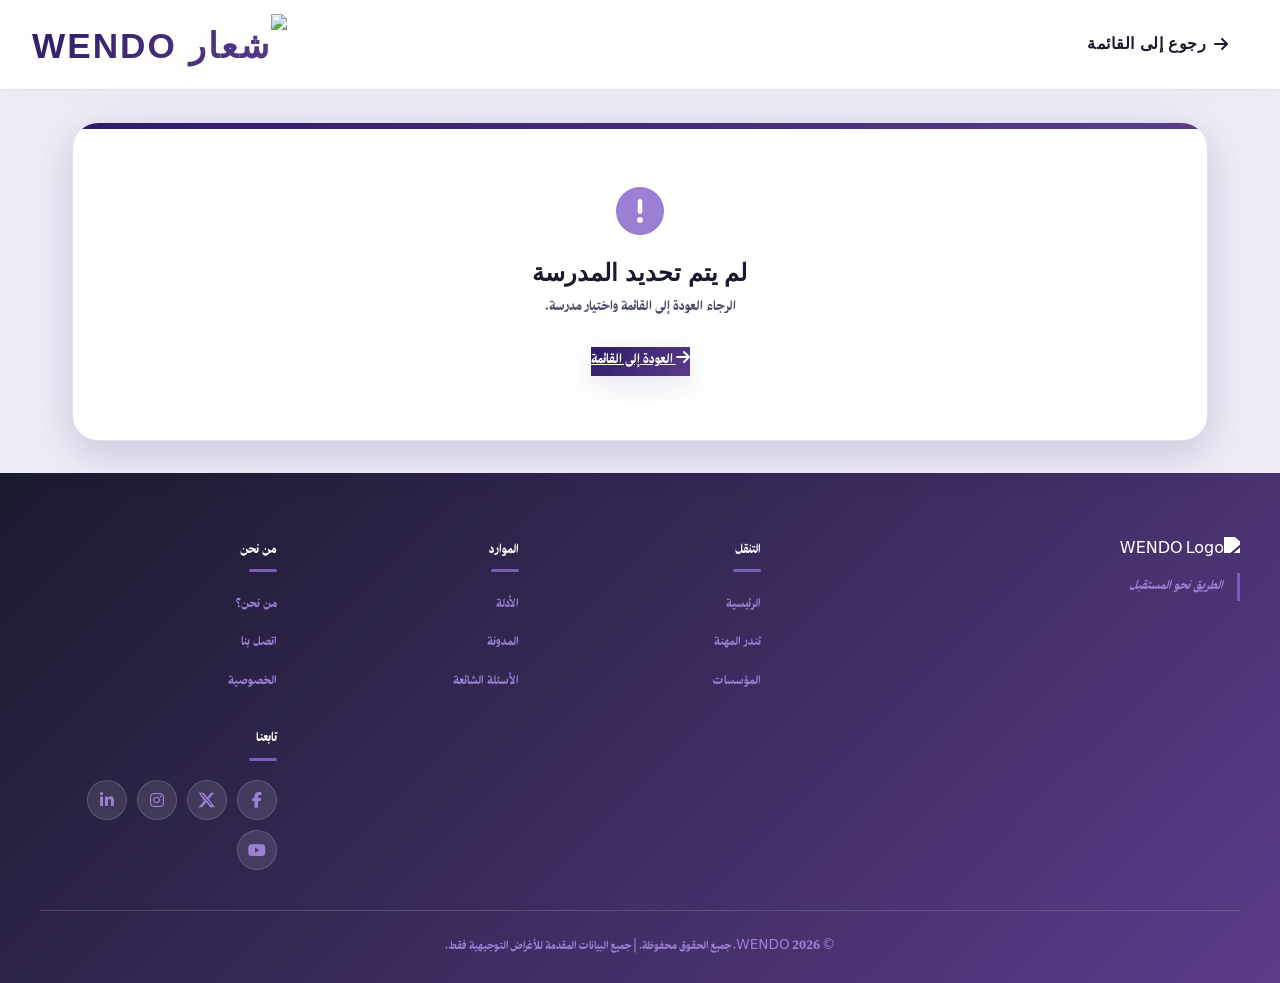
==== commit 3aea6ad6: "Add files via upload" ====
--- a/details.html
+++ b/details.html
@@ -384,80 +384,211 @@
             box-shadow: 0 16px 40px rgba(43,27,102,0.35);
         }
 
-        /* ----- footer ----- */
+    /* تنسيقات الفوتر */
         .footer {
-            background: var(--accent-gradient);
-            color: #fff;
-            padding: 3rem 2rem 1.5rem;
-            margin-top: 3rem;
-            border-radius: 40px 40px 0 0;
-        }
-        .footer-content {
+            background: linear-gradient(135deg, var(--text-primary), var(--accent-color));
+            border-top: none;
+            padding: 4rem 2rem 1.5rem;
+            color: var(--accent-light);
+        }
+
+        .footer .footer-content {
             max-width: 1200px;
             margin: 0 auto;
             display: grid;
-            grid-template-columns: 2fr 1fr 1fr 1.2fr;
+            grid-template-columns: 2.2fr 1fr 1fr 1.2fr;
             gap: 2.8rem;
         }
-        .footer-brand h2 {
-            font-size: 2.5rem;
-            font-weight: 700;
-            font-family: var(--font-display-bold);
+
+        .footer .footer-brand h2 {
+            font-size: 2.2rem;
+            font-weight: 800;
+            margin-bottom: 0.3rem;
             color: #fff;
-            letter-spacing: 2px;
-        }
-        .footer-brand .tagline {
+            letter-spacing: -0.5px;
+        }
+        
+        /* --- تنسيق شعار WENDO في الفوتر --- */
+        .footer .footer-brand .logo-img {
+            height: 68px;
+            width: auto;
+            margin-bottom: 0.5rem;
+            filter: brightness(0) invert(1); /* ليتناسب مع خلفية الفوتر الداكنة */
+        }
+
+        .footer .footer-brand .tagline {
+            font-size: 0.95rem;
             color: var(--accent-light);
+            margin-bottom: 1.5rem;
             font-style: italic;
             border-right: 3px solid var(--accent-purple);
             padding-right: 14px;
         }
-        .footer-brand .description {
-            color: rgba(255,255,255,0.8);
+
+        .footer-features {
+            display: grid;
+            grid-template-columns: repeat(4, 1fr);
+            gap: 14px;
+            margin-top: 0.5rem;
+            width: 100%;
+        }
+
+        .footer-feature-item {
+            display: flex;
+            flex-direction: column;
+            align-items: center;
+            text-align: center;
+            padding: 18px 10px;
+            border-radius: 16px;
+            background: rgba(255, 255, 255, 0.1);
+            backdrop-filter: blur(8px);
+            border: 1px solid rgba(255, 255, 255, 0.15);
+            transition: all 0.3s ease;
+            min-height: 110px;
+        }
+
+        .footer-feature-item:hover {
+            background: rgba(255, 255, 255, 0.2);
+            transform: translateY(-4px);
+            box-shadow: 0 10px 30px rgba(0, 0, 0, 0.15);
+        }
+
+        .footer-feature-item .feature-icon {
+            width: 46px;
+            height: 46px;
+            display: flex;
+            align-items: center;
+            justify-content: center;
+            background: var(--accent-light);
+            border-radius: 14px;
+            color: var(--text-primary);
+            font-size: 1.2rem;
+            margin-bottom: 10px;
+            transition: all 0.3s ease;
+        }
+
+        .footer-feature-item:hover .feature-icon {
+            transform: scale(1.06) rotate(-2deg);
+            background: #fff;
+        }
+
+        .footer-feature-item .feature-content strong {
+            display: block;
+            font-size: 0.85rem;
+            color: #fff;
+            font-weight: 700;
+            margin-bottom: 4px;
+        }
+
+        .footer-feature-item .feature-content .feature-desc {
+            font-size: 0.75rem;
+            color: var(--accent-light);
+            line-height: 1.5;
+        }
+
+        .footer .footer-col h4 {
             font-size: 0.95rem;
-            margin-top: 0.8rem;
-        }
-        .footer-col h4 {
-            font-size: 1.1rem;
             font-weight: 700;
-            font-family: var(--font-display-bold);
             color: #fff;
             margin-bottom: 1.2rem;
-            padding-bottom: 10px;
             position: relative;
-            letter-spacing: 0.5px;
-        }
-        .footer-col h4::after {
+            padding-bottom: 8px;
+        }
+
+        .footer .footer-col h4::after {
             content: '';
             position: absolute;
-            bottom: 0; right: 0;
-            width: 32px; height: 3px;
+            bottom: 0;
+            right: 0;
+            width: 28px;
+            height: 2.5px;
             background: var(--accent-purple);
             border-radius: 4px;
         }
-        .footer-col ul { list-style: none; padding: 0; }
-        .footer-col ul li { margin-bottom: 0.6rem; }
-        .footer-col ul li a {
-            color: rgba(255,255,255,0.7);
+
+        .footer .footer-col ul {
+            list-style: none;
+            padding: 0;
+            margin: 0;
+        }
+
+        .footer .footer-col ul li {
+            margin-bottom: 0.6rem;
+        }
+
+        .footer .footer-col ul li a {
+            color: var(--accent-light);
             text-decoration: none;
-            font-size: 0.95rem;
-            transition: var(--transition);
+            font-size: 0.9rem;
+            transition: all 0.2s ease;
             display: inline-block;
-        }
-        .footer-col ul li a:hover {
+            position: relative;
+        }
+
+        .footer .footer-col ul li a::before {
+            content: '';
+            position: absolute;
+            bottom: -2px;
+            right: 0;
+            width: 0;
+            height: 1.5px;
+            background: #fff;
+            transition: width 0.3s ease;
+        }
+
+        .footer .footer-col ul li a:hover {
             color: #fff;
-            transform: translateX(-4px);
-        }
-        .footer-bottom {
+        }
+        .footer .footer-col ul li a:hover::before {
+            width: 100%;
+        }
+
+        .footer .footer-social {
+            display: flex;
+            gap: 10px;
+            margin-top: 0.8rem;
+            flex-wrap: wrap;
+        }
+
+        .footer .footer-social a {
+            color: var(--accent-light);
+            font-size: 1rem;
+            transition: all 0.3s ease;
+            text-decoration: none;
+            width: 40px;
+            height: 40px;
+            display: flex;
+            align-items: center;
+            justify-content: center;
+            border-radius: 50%;
+            background: rgba(255, 255, 255, 0.1);
+            border: 1px solid rgba(255, 255, 255, 0.15);
+        }
+
+        .footer .footer-social a:hover {
+            background: var(--accent-purple);
+            color: #fff;
+            transform: translateY(-4px);
+            box-shadow: 0 6px 20px rgba(0, 0, 0, 0.2);
+            border-color: transparent;
+        }
+
+        .footer .footer-social .x-icon svg {
+            width: 18px;
+            height: 18px;
+            vertical-align: middle;
+            fill: currentColor;
+        }
+
+        .footer .footer-bottom {
             max-width: 1200px;
-            margin: 2rem auto 0;
+            margin: 2.5rem auto 0;
             padding-top: 1.5rem;
-            border-top: 1px solid rgba(255,255,255,0.12);
+            border-top: 1px solid rgba(255, 255, 255, 0.15);
             text-align: center;
             font-size: 0.85rem;
-            color: rgba(255,255,255,0.6);
-        }
-
+            color: var(--accent-light);
+        }
         @media (max-width: 768px) {
             .container { padding: 0 1rem; }
             .detail-card { padding: 1.5rem; }
@@ -499,24 +630,23 @@
         <!-- سيتم ملء المحتوى بواسطة JavaScript -->
     </div>
 
-    <footer class="footer">
+    <footer class="footer scroll-animate">
         <div class="footer-content">
             <div class="footer-brand">
-                <h2>WENDO</h2>
+                <img src="https://i.ibb.co/7J5wCR3s/Artboard-7-copy-2-2x.png" alt="WENDO Logo" class="logo-img">
                 <p class="tagline">الطريق نحو المستقبل</p>
-                <p class="description">
-                    منصتك التوجيهية الذكية لاختيار التخصص الجامعي المناسب.
-                    نقدم لك دليلاً شاملاً لمؤسسات التعليم العالي في الجزائر مع معدلات القبول.
-                </p>
+                
             </div>
+
             <div class="footer-col">
                 <h4>التنقل</h4>
                 <ul>
-                    <li><a href="index.html">الرئيسية</a></li>
-                    <li><a href="#">اختبار الميول</a></li>
-                    <li><a href="s.html">المؤسسات</a></li>
+                    <li><a href="#" onclick="app.navigate('landing-view')">الرئيسية</a></li>
+                    <li><a href="#" onclick="app.startQuiz()">تندر المهنة</a></li>
+                    <li><a href="#" onclick="app.navigate('explorer-view')">المؤسسات</a></li>
                 </ul>
             </div>
+
             <div class="footer-col">
                 <h4>الموارد</h4>
                 <ul>
@@ -525,6 +655,7 @@
                     <li><a href="#">الأسئلة الشائعة</a></li>
                 </ul>
             </div>
+
             <div class="footer-col">
                 <h4>من نحن</h4>
                 <ul>
@@ -532,10 +663,22 @@
                     <li><a href="#">اتصل بنا</a></li>
                     <li><a href="#">الخصوصية</a></li>
                 </ul>
+                <h4 style="margin-top: 1.8rem;">تابعنا</h4>
+                <div class="footer-social">
+                    <a href="#" target="_blank" rel="noopener noreferrer" aria-label="Facebook"><i class="fab fa-facebook-f"></i></a>
+                    <a href="#" target="_blank" rel="noopener noreferrer" class="x-icon" aria-label="X">
+                        <svg viewBox="0 0 24 24" xmlns="http://www.w3.org/2000/svg" fill="currentColor">
+                            <path d="M18.244 2.25h3.308l-7.227 8.26 8.502 11.24h-6.514l-5.106-6.694-5.888 6.694H.645l7.73-8.835L.645 2.25h6.706l4.886 6.088L17.461 2.25h.783zM17.007 18.338h1.537L5.314 3.544H3.667l13.34 14.794z"/>
+                        </svg>
+                    </a>
+                    <a href="#" target="_blank" rel="noopener noreferrer" aria-label="Instagram"><i class="fab fa-instagram"></i></a>
+                    <a href="#" target="_blank" rel="noopener noreferrer" aria-label="LinkedIn"><i class="fab fa-linkedin-in"></i></a>
+                    <a href="#" target="_blank" rel="noopener noreferrer" aria-label="YouTube"><i class="fab fa-youtube"></i></a>
+                </div>
             </div>
         </div>
         <div class="footer-bottom">
-            <p>© 2026 WENDO. جميع الحقوق محفوظة. | جميع البيانات مأخوذة من وزارة التعليم العالي والبحث العلمي الجزائرية.</p>
+            <p>© 2026 WENDO. جميع الحقوق محفوظة. | جميع البيانات المقدمة للأغراض التوجيهية فقط.</p>
         </div>
     </footer>
 
